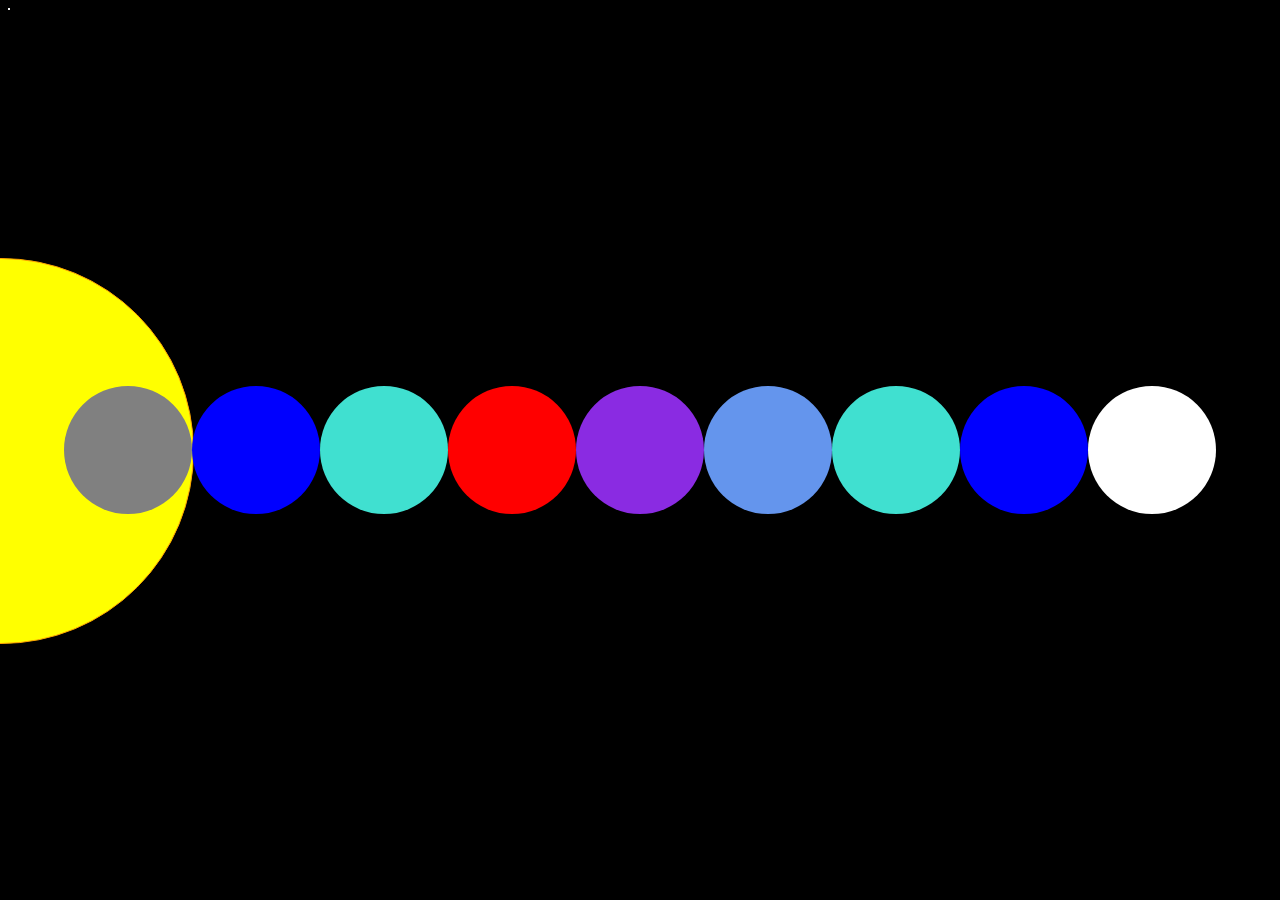
==== index.html @ 8262096b "initial commit" ====
<!DOCTYPE html>
<html>
<head>
  <meta charset='utf-8'>
  <meta http-equiv='X-UA-Compatible' content='IE=edge'>
  <title>Charlotte's Solar System</title>
  <meta name='viewport' content='width=device-width, initial-scale=1'>
  <style>
    
    body{
      background: black;
      position: relative;
    }
    .planet, .orbit{
      position: fixed;
      width: 5%;
      
      background: blue;
      border-radius: 100%;
    }
    .planet:after{
      content: "";
      display: block;
      padding-bottom: 100%;
    }

      .sun{
        width: var(--sun-diameter);
        margin-top: calc(0px - (var(--sun-diameter) / 2));
        margin-left: calc(0px - (var(--sun-diameter) / 2));
        animation-name: pulse;
        animation-duration: 2s;
        animation-iteration-count: infinite;
      }

      @keyframes pulse {
        1% {
          border-width: 1px;
        }
        50% {
          border-width: 5px;
        }
      }

      .planet.mercury{
        width: var(--mercury-diameter);
        margin-top: calc(0px - (var(--mercury-diameter) / 2));
        margin-left: calc(0px - (var(--mercury-diameter) / 2));
        left: var(--mercury-left);
      }

      .planet.venus{
        width: var(--venus-diameter);
        margin-top: calc(0px - (var(--venus-diameter) / 2));
        margin-left: calc(0px - (var(--venus-diameter) / 2));
        left: var(--venus-left);
      }

      .planet.earth{
        width: var(--earth-diameter);
        margin-top: calc(0px - (var(--earth-diameter) / 2));
        margin-left: calc(0px - (var(--earth-diameter) / 2));
        left: var(--earth-left);
      }

      .planet.mars{
        width: var(--mars-diameter);
        margin-top: calc(0px - (var(--mars-diameter) / 2));
        margin-left: calc(0px - (var(--mars-diameter) / 2));
        left: var(--mars-left);
      }

      .planet.jupiter{
        width: var(--jupiter-diameter);
        margin-top: calc(0px - (var(--jupiter-diameter) / 2));
        margin-left: calc(0px - (var(--jupiter-diameter) / 2));
        left: var(--jupiter-left);
      }

      .planet.saturn{
        width: var(--saturn-diameter);
        margin-top: calc(0px - (var(--saturn-diameter) / 2));
        margin-left: calc(0px - (var(--saturn-diameter) / 2));
        left: var(--saturn-left);
      }

      .planet.uranus{
        width: var(--uranus-diameter);
        margin-top: calc(0px - (var(--uranus-diameter) / 2));
        margin-left: calc(0px - (var(--uranus-diameter) / 2));
        left: var(--uranus-left);
      }

      .planet.neptune{
        width: var(--neptune-diameter);
        margin-top: calc(0px - (var(--neptune-diameter) / 2));
        margin-left: calc(0px - (var(--neptune-diameter) / 2));
        left: var(--neptune-left);
      }

      .planet.pluto{
        width: var(--pluto-diameter);
        margin-top: calc(0px - (var(--pluto-diameter) / 2));
        margin-left: calc(0px - (var(--pluto-diameter) / 2));
        left: var(--pluto-left);
      }
    .orbit{
      background: none;
      border: 1px dashed white;
    }
      .orbit.mercury{
        width: var(--mercury-diameter);
        height: var(--mercury-diameter);
      }

      

/*******************************************/
/*******************************************/
/*******************************************/
/* CHARLOTTE, ONLY CHANGE STUFF BELOW HERE */
/*******************************************/
/*******************************************/
/*******************************************/

      .planet.sun{
        --sun-diameter: 30%;    
        background: yellow;
        left: 0%;
        top: 50%;
        border: 1px solid orange;
        
      }

      .planet.mercury{
        --mercury-diameter: 10%;    
        background: grey;
        --mercury-left: 10%;
        top: 50%;
      }

      .planet.venus{
        --venus-diameter: 10%;    
        background: blue;
        --venus-left: 20%;
        top: 50%;
      }

      .planet.earth{
        --earth-diameter: 10%;    
        background: turquoise;
        --earth-left: 30%;
        top: 50%;
      }

      .planet.mars{
        --mars-diameter: 10%;    
        background: red;
        --mars-left: 40%;
        top: 50%;
      }

      .planet.jupiter{
        --jupiter-diameter: 10%;    
        background: blueviolet;
        left: 50%;
        top: 50%;
      }

      .planet.saturn{
        --saturn-diameter: 10%;    
        background: cornflowerblue;
        left: 60%;
        top: 50%;
      }

      .planet.uranus{
        --uranus-diameter: 10%;    
        background: turquoise;
        left: 70%;
        top: 50%;
      }

      .planet.neptune{
        --neptune-diameter: 10%;    
        background: blue;
        left: 80%;
        top: 50%;
      }

      .planet.pluto{
        --pluto-diameter: 10%;    
        background: white;
        left: 90%;
        top: 50%;
      }

/*******************************************/
/*******************************************/
/*******************************************/
/* CHARLOTTE, ONLY CHANGE STUFF ABOVE HERE */
/*******************************************/
/*******************************************/
/*******************************************/


  </style>
  
</head>
<body>
  <div class="planet sun"></div>
  <div class="planet mercury"></div>
  <div class="orbit mercury"></div>
  <div class="planet venus"></div>
  <div class="planet earth"></div>
  <div class="planet mars"></div>
  <div class="planet jupiter"></div>
  <div class="planet saturn"></div>
  <div class="planet uranus"></div>
  <div class="planet neptune"></div>
  <div class="planet pluto"></div>
</body>
</html>
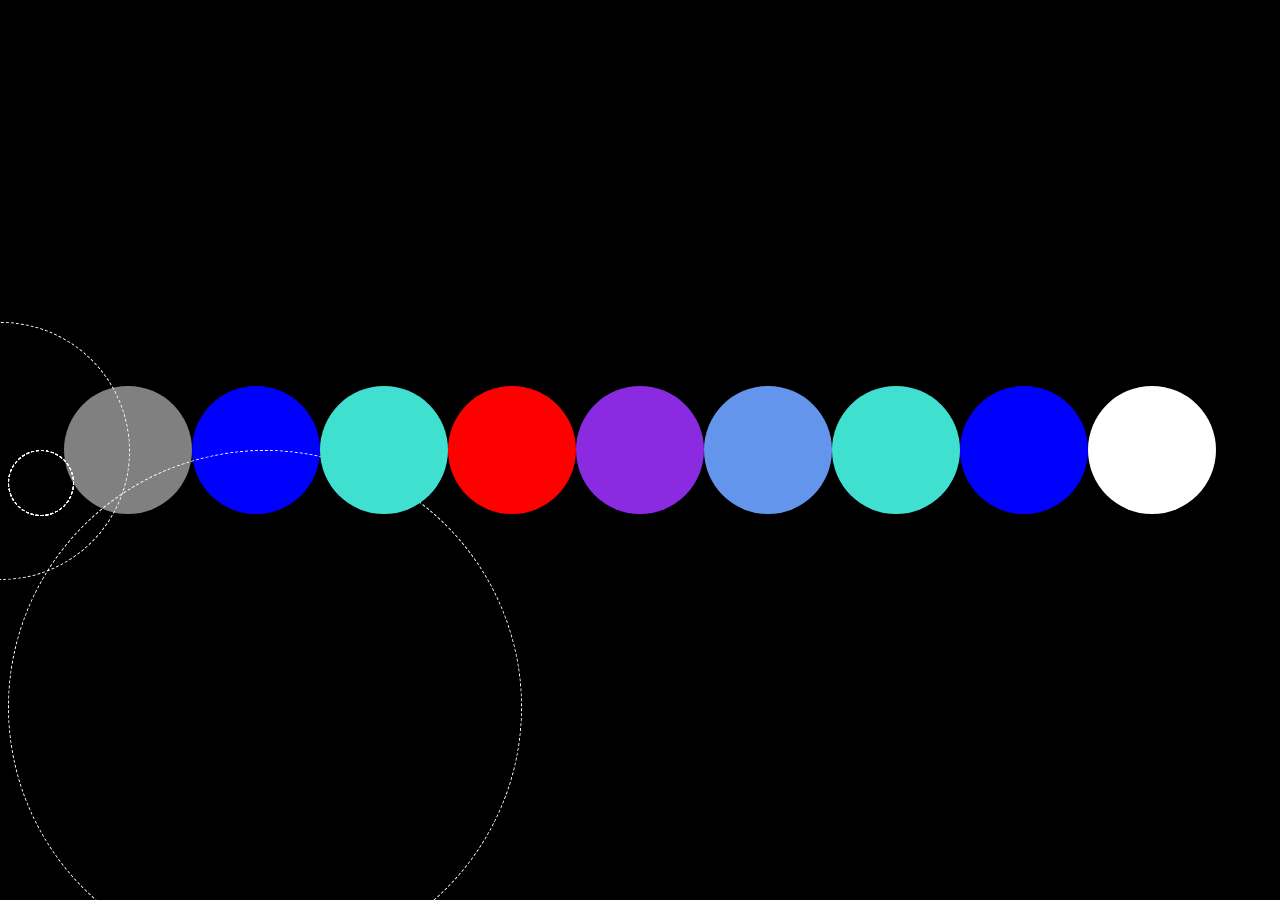
==== commit 0e3fdefc: "new version" ====
--- a/index.html
+++ b/index.html
@@ -1,30 +1,31 @@
 <!DOCTYPE html>
 <html>
-<head>
-  <meta charset='utf-8'>
-  <meta http-equiv='X-UA-Compatible' content='IE=edge'>
-  <title>Charlotte's Solar System</title>
-  <meta name='viewport' content='width=device-width, initial-scale=1'>
-  <style>
-    
-    body{
-      background: black;
-      position: relative;
-    }
-    .planet, .orbit{
-      position: fixed;
-      width: 5%;
-      
-      background: blue;
-      border-radius: 100%;
-    }
-    .planet:after{
-      content: "";
-      display: block;
-      padding-bottom: 100%;
-    }
-
-      .sun{
+  <head>
+    <meta charset="utf-8" />
+    <meta http-equiv="X-UA-Compatible" content="IE=edge" />
+    <title>Charlotte's Solar System</title>
+    <meta name="viewport" content="width=device-width, initial-scale=1" />
+    <style>
+      body {
+        background: black;
+        position: relative;
+      }
+      .planet,
+      .orbit {
+        position: fixed;
+        width: 5%;
+        background: blue;
+        border-radius: 100%;
+        top: 50%;
+      }
+      .planet:after,
+      .orbit:after {
+        content: "";
+        display: block;
+        padding-bottom: 100%;
+      }
+
+      .sun {
         width: var(--sun-diameter);
         margin-top: calc(0px - (var(--sun-diameter) / 2));
         margin-left: calc(0px - (var(--sun-diameter) / 2));
@@ -42,182 +43,200 @@
         }
       }
 
-      .planet.mercury{
+      @keyframes rotation {
+        from {
+          transform: rotate(0deg);
+        }
+        to {
+          transform: rotate(359deg);
+        }
+      }
+
+      .planet.mercury {
         width: var(--mercury-diameter);
         margin-top: calc(0px - (var(--mercury-diameter) / 2));
         margin-left: calc(0px - (var(--mercury-diameter) / 2));
         left: var(--mercury-left);
-      }
-
-      .planet.venus{
+        animation: rotation 2s infinite linear;
+      }
+
+      .planet.venus {
         width: var(--venus-diameter);
         margin-top: calc(0px - (var(--venus-diameter) / 2));
         margin-left: calc(0px - (var(--venus-diameter) / 2));
         left: var(--venus-left);
       }
 
-      .planet.earth{
+      .planet.earth {
         width: var(--earth-diameter);
         margin-top: calc(0px - (var(--earth-diameter) / 2));
         margin-left: calc(0px - (var(--earth-diameter) / 2));
         left: var(--earth-left);
       }
 
-      .planet.mars{
+      .planet.mars {
         width: var(--mars-diameter);
         margin-top: calc(0px - (var(--mars-diameter) / 2));
         margin-left: calc(0px - (var(--mars-diameter) / 2));
         left: var(--mars-left);
       }
 
-      .planet.jupiter{
+      .planet.jupiter {
         width: var(--jupiter-diameter);
         margin-top: calc(0px - (var(--jupiter-diameter) / 2));
         margin-left: calc(0px - (var(--jupiter-diameter) / 2));
         left: var(--jupiter-left);
       }
 
-      .planet.saturn{
+      .planet.saturn {
         width: var(--saturn-diameter);
         margin-top: calc(0px - (var(--saturn-diameter) / 2));
         margin-left: calc(0px - (var(--saturn-diameter) / 2));
         left: var(--saturn-left);
       }
 
-      .planet.uranus{
+      .planet.uranus {
         width: var(--uranus-diameter);
         margin-top: calc(0px - (var(--uranus-diameter) / 2));
         margin-left: calc(0px - (var(--uranus-diameter) / 2));
         left: var(--uranus-left);
       }
 
-      .planet.neptune{
+      .planet.neptune {
         width: var(--neptune-diameter);
         margin-top: calc(0px - (var(--neptune-diameter) / 2));
         margin-left: calc(0px - (var(--neptune-diameter) / 2));
         left: var(--neptune-left);
       }
 
-      .planet.pluto{
+      .planet.pluto {
         width: var(--pluto-diameter);
         margin-top: calc(0px - (var(--pluto-diameter) / 2));
         margin-left: calc(0px - (var(--pluto-diameter) / 2));
         left: var(--pluto-left);
       }
-    .orbit{
-      background: none;
-      border: 1px dashed white;
-    }
-      .orbit.mercury{
-        width: var(--mercury-diameter);
-        height: var(--mercury-diameter);
-      }
-
-      
-
-/*******************************************/
-/*******************************************/
-/*******************************************/
-/* CHARLOTTE, ONLY CHANGE STUFF BELOW HERE */
-/*******************************************/
-/*******************************************/
-/*******************************************/
-
-      .planet.sun{
-        --sun-diameter: 30%;    
+      .orbit {
+        background: none;
+        border: 1px dashed white;
+      }
+      .orbit.mercury {
+        --mercury-orbit-diameter: calc(var(--mercury-left) * 2);
+        width: var(--mercury-orbit-diameter);
+        left: calc(0px - var(--mercury-left));
+        margin-top: calc(0px - (var(--mercury-orbit-diameter) / 2));
+      }
+      .orbit.venus {
+        width: calc(var(--venus-left) * 2);
+      }
+
+      /*******************************************/
+      /*******************************************/
+      /*******************************************/
+      /* CHARLOTTE, ONLY CHANGE STUFF BELOW HERE */
+      /*******************************************/
+      /*******************************************/
+      /*******************************************/
+
+      .planet.sun {
         background: yellow;
         left: 0%;
         top: 50%;
         border: 1px solid orange;
-        
-      }
-
-      .planet.mercury{
-        --mercury-diameter: 10%;    
+      }
+      :root {
+        --sun-diameter: 30%;
+        --mercury-diameter: 10%;
+        --mercury-left: 10%;
+        --venus-diameter: 10%;
+        --venus-left: 20%;
+        --earth-diameter: 10%;
+        --earth-left: 30%;
+        --mars-diameter: 10%;
+        --mars-left: 40%;
+        --jupiter-diameter: 10%;
+        --jupiter-left: 50%;
+        --saturn-diameter: 10%;
+        --saturn-left: 60%;
+        --uranus-diameter: 10%;
+        --uranus-left: 70%;
+        --neptune-diameter: 10%;
+        --neptune-left: 80%;
+        --pluto-diameter: 10%;
+        --pluto-left: 90%;
+      }
+      .planet.mercury {
         background: grey;
-        --mercury-left: 10%;
-        top: 50%;
-      }
-
-      .planet.venus{
-        --venus-diameter: 10%;    
+      }
+
+      .planet.venus {
         background: blue;
-        --venus-left: 20%;
-        top: 50%;
-      }
-
-      .planet.earth{
-        --earth-diameter: 10%;    
+      }
+
+      .planet.earth {
         background: turquoise;
-        --earth-left: 30%;
-        top: 50%;
-      }
-
-      .planet.mars{
-        --mars-diameter: 10%;    
+      }
+
+      .planet.mars {
         background: red;
-        --mars-left: 40%;
-        top: 50%;
-      }
-
-      .planet.jupiter{
-        --jupiter-diameter: 10%;    
+      }
+
+      .planet.jupiter {
         background: blueviolet;
-        left: 50%;
-        top: 50%;
-      }
-
-      .planet.saturn{
-        --saturn-diameter: 10%;    
+      }
+
+      .planet.saturn {
         background: cornflowerblue;
-        left: 60%;
-        top: 50%;
-      }
-
-      .planet.uranus{
-        --uranus-diameter: 10%;    
+      }
+
+      .planet.uranus {
         background: turquoise;
-        left: 70%;
-        top: 50%;
-      }
-
-      .planet.neptune{
-        --neptune-diameter: 10%;    
+      }
+
+      .planet.neptune {
         background: blue;
-        left: 80%;
-        top: 50%;
-      }
-
-      .planet.pluto{
-        --pluto-diameter: 10%;    
+      }
+
+      .planet.pluto {
         background: white;
-        left: 90%;
-        top: 50%;
-      }
-
-/*******************************************/
-/*******************************************/
-/*******************************************/
-/* CHARLOTTE, ONLY CHANGE STUFF ABOVE HERE */
-/*******************************************/
-/*******************************************/
-/*******************************************/
-
-
-  </style>
-  
-</head>
-<body>
-  <div class="planet sun"></div>
-  <div class="planet mercury"></div>
-  <div class="orbit mercury"></div>
-  <div class="planet venus"></div>
-  <div class="planet earth"></div>
-  <div class="planet mars"></div>
-  <div class="planet jupiter"></div>
-  <div class="planet saturn"></div>
-  <div class="planet uranus"></div>
-  <div class="planet neptune"></div>
-  <div class="planet pluto"></div>
-</body>
-</html>+      }
+
+      /*******************************************/
+      /*******************************************/
+      /*******************************************/
+      /* CHARLOTTE, ONLY CHANGE STUFF ABOVE HERE */
+      /*******************************************/
+      /*******************************************/
+      /*******************************************/
+    </style>
+  </head>
+  <body>
+    <!-- <div class="planet sun"></div> -->
+
+    <div class="planet mercury"></div>
+    <div class="orbit mercury"></div>
+
+    <div class="planet venus"></div>
+    <div class="orbit venus"></div>
+
+    <div class="planet earth"></div>
+    <div class="orbit earth"></div>
+
+    <div class="planet mars"></div>
+    <div class="orbit mars"></div>
+
+    <div class="planet jupiter"></div>
+    <div class="orbit jupiter"></div>
+
+    <div class="planet saturn"></div>
+    <div class="orbit saturn"></div>
+
+    <div class="planet uranus"></div>
+    <div class="orbit uranus"></div>
+
+    <div class="planet neptune"></div>
+    <div class="orbit neptune"></div>
+
+    <div class="planet pluto"></div>
+    <div class="orbit pluto"></div>
+  </body>
+</html>
